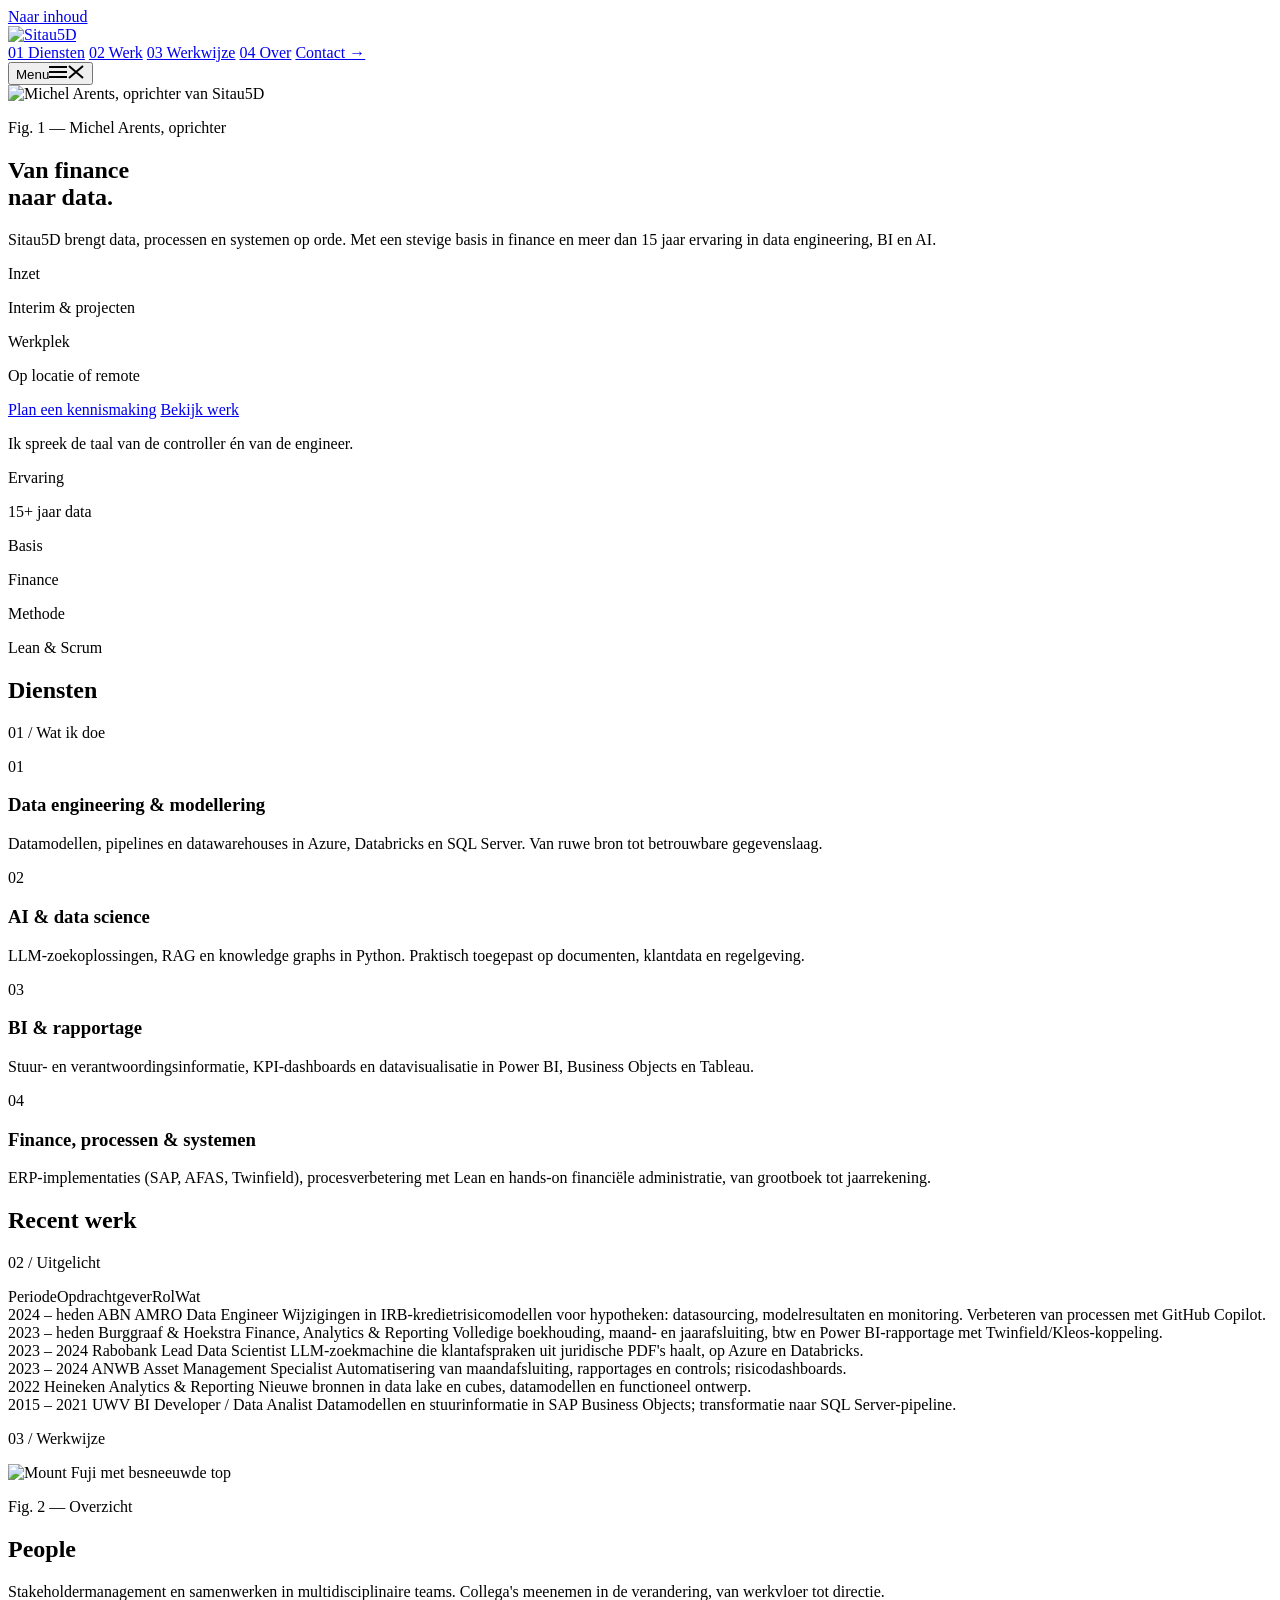
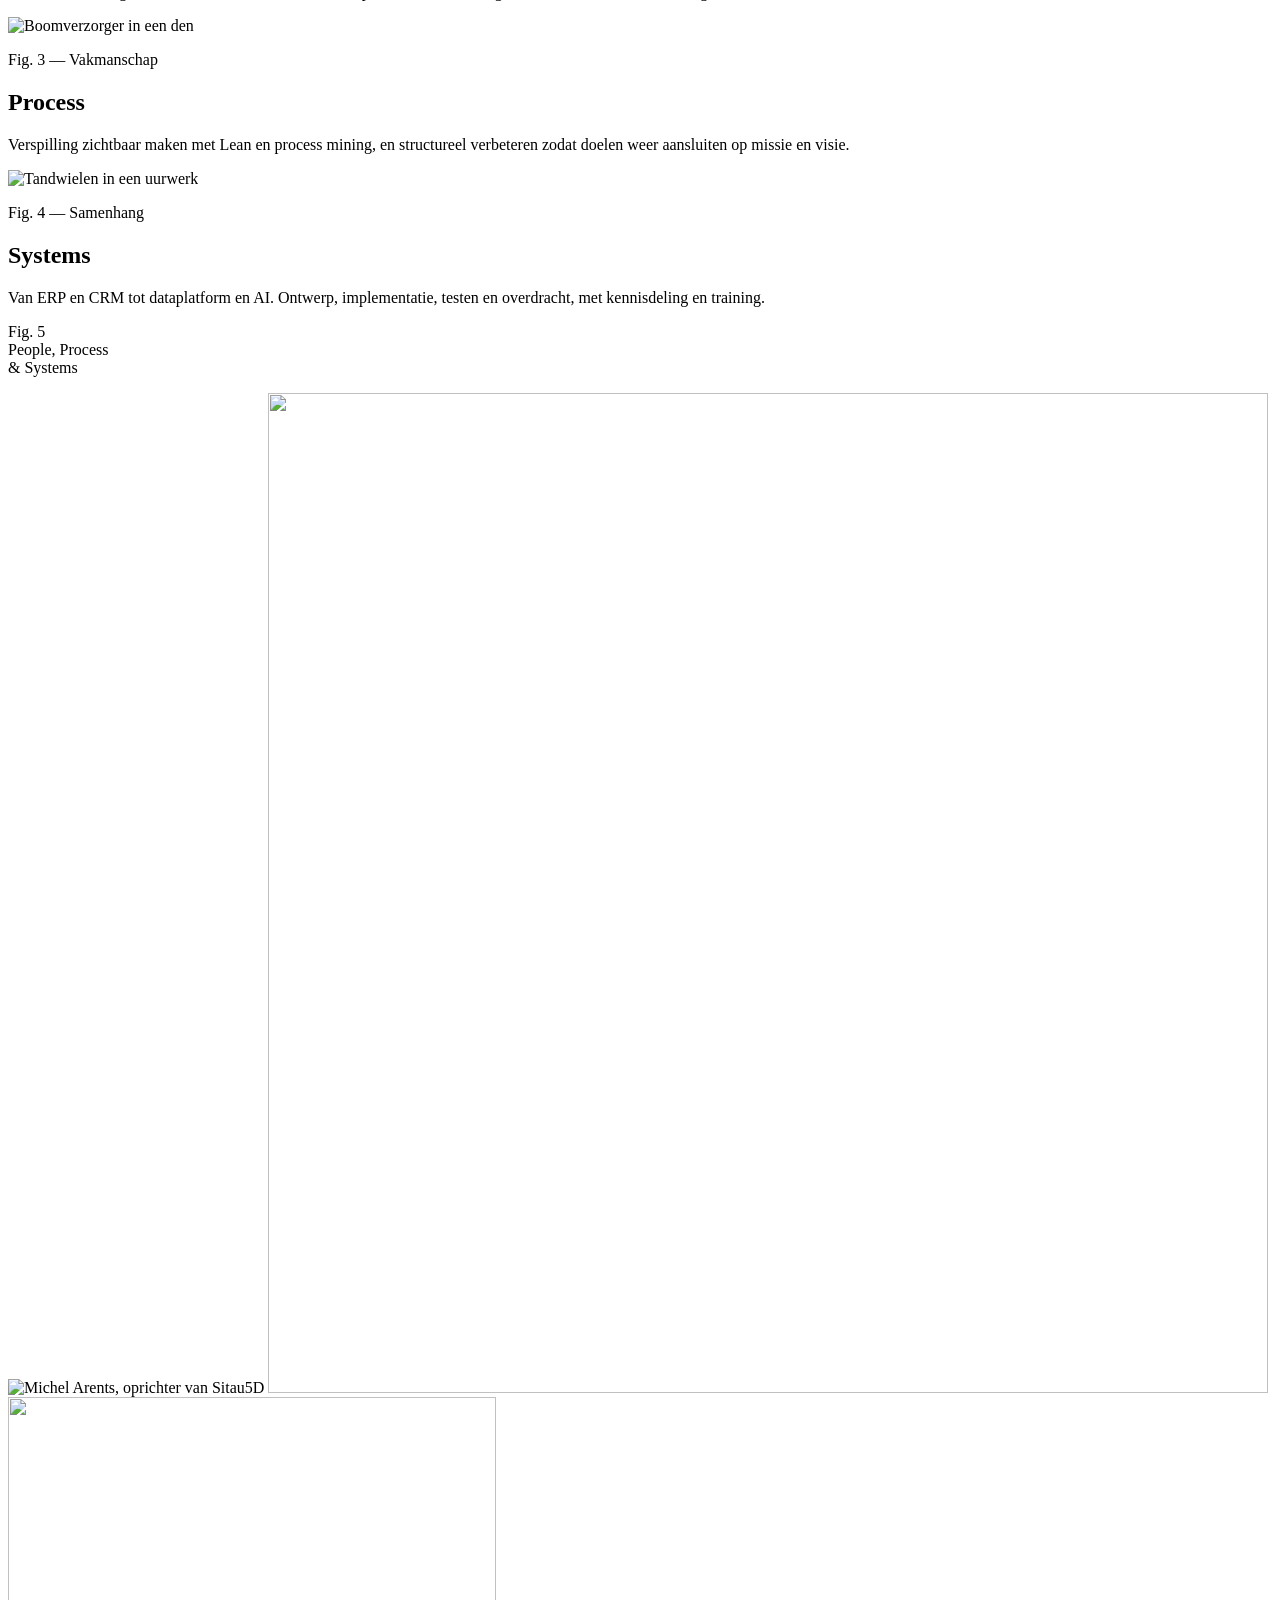
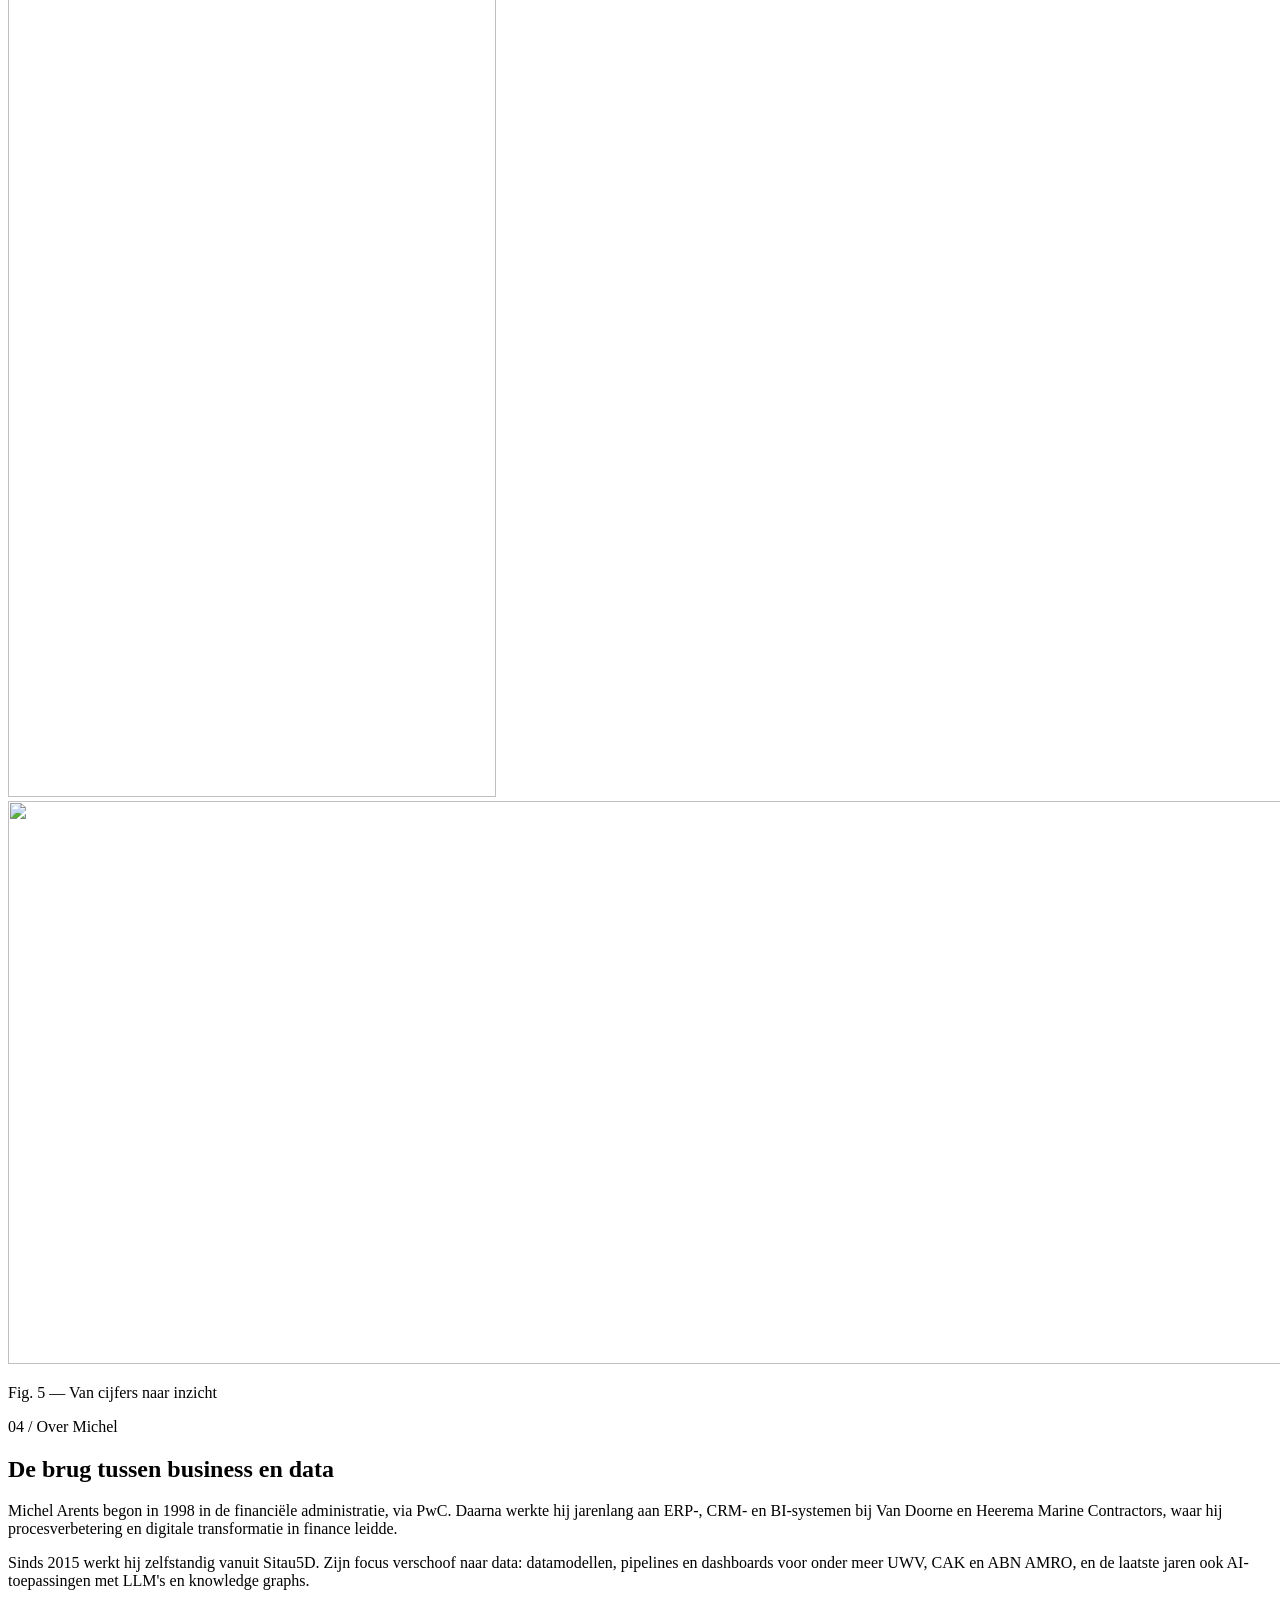
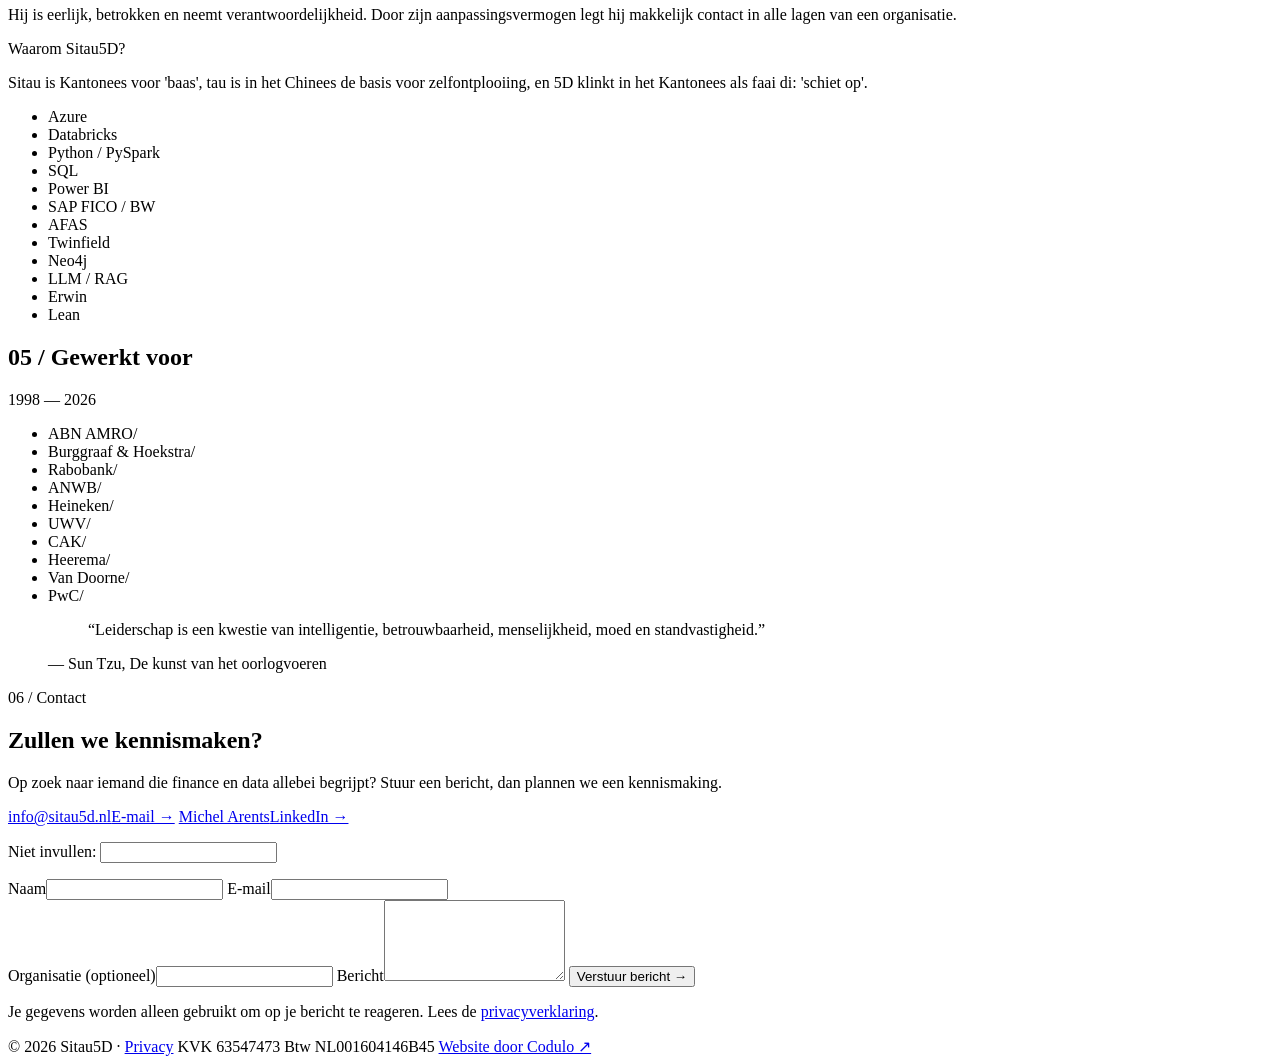
==== public/index.html @ 5952ede5 "initial commit" ====
<!doctype html>
<html lang="nl" class="no-js">
<head>
<meta charset="utf-8">
<meta name="viewport" content="width=device-width, initial-scale=1">
<title>Sitau5D – Van finance naar data</title>
<meta name="description" content="Sitau5D brengt data, processen en systemen op orde. Interim en projecten in data engineering, BI en AI, met een stevige basis in finance.">
<link rel="canonical" href="https://sitau5d.nl/">
<meta name="theme-color" content="#EFEAE1">
<script>document.documentElement.className='js'</script>

<meta property="og:type" content="website">
<meta property="og:locale" content="nl_NL">
<meta property="og:site_name" content="Sitau5D">
<meta property="og:title" content="Sitau5D – Van finance naar data">
<meta property="og:description" content="Data, processen en systemen op orde. Interim en projecten in data engineering, BI en AI, met een stevige basis in finance.">
<meta property="og:url" content="https://sitau5d.nl/">
<meta property="og:image" content="https://sitau5d.nl/img/og.jpg">
<meta property="og:image:width" content="1200">
<meta property="og:image:height" content="630">
<meta property="og:image:alt" content="Sitau5D – Van finance naar data">
<meta name="twitter:card" content="summary_large_image">
<meta name="twitter:title" content="Sitau5D – Van finance naar data">
<meta name="twitter:description" content="Data, processen en systemen op orde. Interim en projecten in data engineering, BI en AI, met een stevige basis in finance.">
<meta name="twitter:image" content="https://sitau5d.nl/img/og.jpg">

<link rel="icon" href="/favicon.ico" sizes="48x48">
<link rel="icon" href="/img/favicon-32.png" type="image/png" sizes="32x32">
<link rel="icon" href="/img/favicon-16.png" type="image/png" sizes="16x16">
<link rel="apple-touch-icon" href="/img/favicon-180.png">
<link rel="manifest" href="/site.webmanifest">

<link rel="preload" href="/fonts/archivo-latin.woff2" as="font" type="font/woff2" crossorigin>
<link rel="preload" href="/fonts/plexmono-400-latin.woff2" as="font" type="font/woff2" crossorigin>
<link rel="stylesheet" href="/css/site.css">
<script src="/js/site.js" defer></script>

<script type="application/ld+json">
{
  "@context": "https://schema.org",
  "@type": "Organization",
  "name": "Sitau5D",
  "url": "https://sitau5d.nl/",
  "logo": "https://sitau5d.nl/img/logo.png",
  "image": "https://sitau5d.nl/img/og.jpg",
  "email": "info@sitau5d.nl",
  "description": "Consultancy in data engineering, BI en AI, met een stevige basis in finance.",
  "vatID": "NL001604146B45",
  "identifier": {"@type": "PropertyValue", "propertyID": "KVK", "value": "63547473"},
  "founder": {"@type": "Person", "name": "Michel Arents", "sameAs": "https://www.linkedin.com/in/michelarents/"},
  "sameAs": ["https://www.linkedin.com/in/michelarents/"]
}
</script>
</head>
<body>
<a class="skiplink" href="#inhoud">Naar inhoud</a>

<!-- KOPBALK -->
<header class="kopbalk">
<nav class="nav" aria-label="Hoofdmenu">
<a class="nav__logo" href="#top"><img src="/img/logo.png" alt="Sitau5D" width="410" height="102"></a>
<div id="menu" class="menu">
<a href="#diensten">01 Diensten</a>
<a href="#werk">02 Werk</a>
<a href="#werkwijze">03 Werkwijze</a>
<a href="#over">04 Over</a>
<a class="menu__cta" href="#contact">Contact →</a>
</div>
<button type="button" class="nav__knop" aria-controls="menu" aria-expanded="false"><span class="nav__knop-label">Menu</span><svg class="nav__icoon-open" width="18" height="14" viewBox="0 0 18 14" aria-hidden="true"><path d="M0 2 H18 M0 7 H18 M0 12 H18" stroke="currentColor" stroke-width="2" fill="none"/></svg><svg class="nav__icoon-dicht" width="18" height="14" viewBox="0 0 18 14" aria-hidden="true" hidden><path d="M2 1 L16 13 M16 1 L2 13" stroke="currentColor" stroke-width="2" fill="none"/></svg></button>
</nav>
</header>

<main id="inhoud">

<!-- HERO: POSTER MET GEOMETRIE -->
<section id="top" class="hero">
<div class="wrap grid12 hero__grid">

<div class="poster">
<div class="abs poster__vlak"></div>
<div class="abs laag poster__punten" data-t="g.punten"></div>
<div class="abs laag rond poster__zon" data-t="g.zon"></div>
<div class="abs laag rond poster__ring" data-t="g.ring"></div>
<div class="abs poster__donker"></div>
<div class="abs laag poster__half" data-t="g.half"></div>
<div class="abs laag poster__vk" data-t="g.vk"></div>
<div class="abs laag poster__blok" data-t="g.blok"></div>
<div class="abs laag poster__lijn" data-t="g.lijn"></div>
<div class="abs poster__venster">
<img class="laag poster__michel" src="/img/prive/portret-hero.webp" alt="Michel Arents, oprichter van Sitau5D" width="720" height="1481" fetchpriority="high" data-t="g.michel">
</div>
<div class="abs laag driehoek poster__ster1" aria-hidden="true" data-t="g.ster1"></div>
<div class="abs laag driehoek poster__ster2" aria-hidden="true" data-t="g.ster2"></div>
<div class="abs laag driehoek poster__ster3" aria-hidden="true" data-t="g.ster2"></div>
<div class="korrel"></div>
<p class="fig poster__fig">Fig. 1 — Michel Arents, oprichter</p>
</div>

<h1 class="hero__kop">Van finance<br>naar <span>data.</span></h1>
<div class="hero__intro">
<p class="lead">Sitau5D brengt data, processen en systemen op orde. Met een stevige basis in finance en meer dan 15 jaar ervaring in data engineering, BI en AI.</p>
<div class="feiten">
<div class="feit">
<p class="label">Inzet</p>
<p class="feit__waarde">Interim &amp; projecten</p>
</div>
<div class="feit">
<p class="label">Werkplek</p>
<p class="feit__waarde">Op locatie of remote</p>
</div>
</div>
<div class="knoppen">
<a class="knop" href="#contact">Plan een kennismaking</a>
<a class="knop knop--rand" href="#werk">Bekijk werk</a>
</div>
</div>
</div>
</section>

<!-- STATEMENT -->
<section id="statement" class="statement">
<div class="abs laag rond statement__cirkel" data-t="v.st"></div>
<div class="abs laag rond statement__ring" data-t="v.st2"></div>
<div class="abs statement__rand"></div>
<div class="korrel"></div>
<div class="wrap grid12 statement__grid">
<p class="statement__kop">Ik spreek de taal van de controller én van de engineer.</p>
<div class="kader"><p class="label">Ervaring</p><p class="kader__waarde">15+ jaar data</p></div>
<div class="kader"><p class="label">Basis</p><p class="kader__waarde">Finance</p></div>
<div class="kader"><p class="label">Methode</p><p class="kader__waarde">Lean &amp; Scrum</p></div>
</div>
</section>

<!-- DIENSTEN -->
<section id="diensten" class="diensten">
<div class="abs laag diensten__vlak" aria-hidden="true" data-t="v.di"><div class="abs laag diensten__vlakje" data-t="v.di3"></div></div>
<div class="abs laag diensten__punten" aria-hidden="true" data-t="v.di2"></div>
<div class="wrap stapel diensten__inhoud">
<div class="sectie-kop">
<h2 class="kop-groot">Diensten</h2>
<p class="kicker">01 / Wat ik doe</p>
</div>
<div class="stapel" data-rv-group>
<article class="dienst">
<p class="dienst__nr">01</p>
<h3>Data engineering &amp; modellering</h3>
<p class="dienst__tekst">Datamodellen, pipelines en datawarehouses in Azure, Databricks en SQL Server. Van ruwe bron tot betrouwbare gegevenslaag.</p>
</article>
<article class="dienst">
<p class="dienst__nr">02</p>
<h3>AI &amp; data science</h3>
<p class="dienst__tekst">LLM-zoekoplossingen, RAG en knowledge graphs in Python. Praktisch toegepast op documenten, klantdata en regelgeving.</p>
</article>
<article class="dienst">
<p class="dienst__nr">03</p>
<h3>BI &amp; rapportage</h3>
<p class="dienst__tekst">Stuur- en verantwoordingsinformatie, KPI-dashboards en datavisualisatie in Power BI, Business Objects en Tableau.</p>
</article>
<article class="dienst">
<p class="dienst__nr">04</p>
<h3>Finance, processen &amp; systemen</h3>
<p class="dienst__tekst">ERP-implementaties (SAP, AFAS, Twinfield), procesverbetering met Lean en hands-on financiële administratie, van grootboek tot jaarrekening.</p>
</article>
</div>
</div>
</section>

<!-- WERK -->
<section id="werk" class="werk ruit">
<div class="wrap stapel werk__inhoud">
<div class="sectie-kop">
<h2 class="kop-groot">Recent werk</h2>
<p class="kicker">02 / Uitgelicht</p>
</div>
<div class="tabel-scroll">
<div class="tabel" role="table" aria-label="Recent werk" data-rv-group>
<div class="tabel__kop" role="row"><span class="k-jaar" role="columnheader">Periode</span><span class="k-klant" role="columnheader">Opdrachtgever</span><span class="k-rol" role="columnheader">Rol</span><span class="k-wat" role="columnheader">Wat</span></div>
<div class="rij" role="row">
<span class="k-jaar" role="cell">2024 – heden</span>
<span class="k-klant" role="cell">ABN AMRO</span>
<span class="k-rol" role="cell">Data Engineer</span>
<span class="k-wat" role="cell">Wijzigingen in IRB-kredietrisicomodellen voor hypotheken: datasourcing, modelresultaten en monitoring. Verbeteren van processen met GitHub Copilot.</span>
</div>
<div class="rij" role="row">
<span class="k-jaar" role="cell">2023 – heden</span>
<span class="k-klant" role="cell">Burggraaf &amp; Hoekstra</span>
<span class="k-rol" role="cell">Finance, Analytics &amp; Reporting</span>
<span class="k-wat" role="cell">Volledige boekhouding, maand- en jaarafsluiting, btw en Power BI-rapportage met Twinfield/Kleos-koppeling.</span>
</div>
<div class="rij" role="row">
<span class="k-jaar" role="cell">2023 – 2024</span>
<span class="k-klant" role="cell">Rabobank</span>
<span class="k-rol" role="cell">Lead Data Scientist</span>
<span class="k-wat" role="cell">LLM-zoekmachine die klantafspraken uit juridische PDF's haalt, op Azure en Databricks.</span>
</div>
<div class="rij" role="row">
<span class="k-jaar" role="cell">2023 – 2024</span>
<span class="k-klant" role="cell">ANWB</span>
<span class="k-rol" role="cell">Asset Management Specialist</span>
<span class="k-wat" role="cell">Automatisering van maandafsluiting, rapportages en controls; risicodashboards.</span>
</div>
<div class="rij" role="row">
<span class="k-jaar" role="cell">2022</span>
<span class="k-klant" role="cell">Heineken</span>
<span class="k-rol" role="cell">Analytics &amp; Reporting</span>
<span class="k-wat" role="cell">Nieuwe bronnen in data lake en cubes, datamodellen en functioneel ontwerp.</span>
</div>
<div class="rij" role="row">
<span class="k-jaar" role="cell">2015 – 2021</span>
<span class="k-klant" role="cell">UWV</span>
<span class="k-rol" role="cell">BI Developer / Data Analist</span>
<span class="k-wat" role="cell">Datamodellen en stuurinformatie in SAP Business Objects; transformatie naar SQL Server-pipeline.</span>
</div>
</div>
</div>
</div>
</section>

<!-- WERKWIJZE: FOTOVLAKKEN -->
<section id="werkwijze" class="werkwijze">
<div class="abs laag rond ww__zon" aria-hidden="true" data-t="w.zon"></div>
<div class="abs laag ww__lijn" aria-hidden="true" data-t="w.lijn"></div>
<div class="abs laag driehoek ww__ster" aria-hidden="true" data-t="w.ster"></div>
<div class="wrap ww__pad">
<p class="kicker kicker--lijn">03 / Werkwijze</p>
<div class="grid12 ww">
<div class="laag ww__foto ww__foto--a" data-t="w.a">
<img src="/img/fuji.webp" alt="Mount Fuji met besneeuwde top" width="900" height="675" loading="lazy" decoding="async">
<p class="fig">Fig. 2 — Overzicht</p>
</div>
<h2 class="ww__kop ww__kop--people">People</h2>
<p class="ww__tekst ww__tekst--people">Stakeholdermanagement en samenwerken in multidisciplinaire teams. Collega's meenemen in de verandering, van werkvloer tot directie.</p>
<div class="laag ww__foto ww__foto--b" data-t="w.b">
<img src="/img/boomverzorger.webp" alt="Boomverzorger in een den" width="560" height="527" loading="lazy" decoding="async">
<p class="fig">Fig. 3 — Vakmanschap</p>
</div>
<h2 class="ww__kop ww__kop--process">Process</h2>
<p class="ww__tekst ww__tekst--process">Verspilling zichtbaar maken met Lean en process mining, en structureel verbeteren zodat doelen weer aansluiten op missie en visie.</p>
<div class="laag ww__foto ww__foto--c" data-t="w.c">
<img src="/img/uurwerk.webp" alt="Tandwielen in een uurwerk" width="1200" height="800" loading="lazy" decoding="async">
<p class="fig">Fig. 4 — Samenhang</p>
</div>
<h2 class="ww__kop ww__kop--systems">Systems</h2>
<p class="ww__tekst ww__tekst--systems">Van ERP en CRM tot dataplatform en AI. Ontwerp, implementatie, testen en overdracht, met kennisdeling en training.</p>
</div>
</div>
</section>

<!-- OVER -->
<section id="over" class="over">
<div class="wrap grid12 over__grid">
<div class="over__beeld">
<div id="collage" class="collage">
<div class="abs laag ruit collage__ruit" data-t="h.ruit"></div>
<div class="abs laag collage__blok" data-t="h.blok"></div>
<div class="abs laag collage__band" data-t="h.blok"></div>
<p class="label collage__fig">Fig. 5<br>People, Process<br>&amp; Systems</p>
<div class="abs laag collage__gat" data-t="h.gatT"></div>
<img class="collage__hoofd" src="/img/prive/portret-hoofd.webp" alt="Michel Arents, oprichter van Sitau5D" width="1000" height="1000" loading="lazy" decoding="async">
<img class="laag collage__deksel" src="/img/prive/portret-deksel.webp" alt="" width="1000" height="1000" loading="lazy" decoding="async" data-t="h.deksel">
<div class="abs collage__luik">
<img class="laag collage__mini" src="/img/prive/portret-mini.webp" alt="" width="488" height="1000" loading="lazy" decoding="async" data-t="h.mini">
</div>
<img class="laag collage__berg" src="/img/berg-voorgrond.webp" alt="" width="1300" height="563" loading="lazy" decoding="async" data-t="h.berg">
<div class="korrel"></div>
</div>
<p class="fig">Fig. 5 — Van cijfers naar inzicht</p>
</div>
<div class="over__tekst">
<p class="kicker kicker--lijn">04 / Over Michel</p>
<h2 class="kop-groot">De brug tussen business en data</h2>
<p>Michel Arents begon in 1998 in de financiële administratie, via PwC. Daarna werkte hij jarenlang aan ERP-, CRM- en BI-systemen bij Van Doorne en Heerema Marine Contractors, waar hij procesverbetering en digitale transformatie in finance leidde.</p>
<p>Sinds 2015 werkt hij zelfstandig vanuit Sitau5D. Zijn focus verschoof naar data: datamodellen, pipelines en dashboards voor onder meer UWV, CAK en ABN AMRO, en de laatste jaren ook AI-toepassingen met LLM's en knowledge graphs.</p>
<p>Hij is eerlijk, betrokken en neemt verantwoordelijkheid. Door zijn aanpassingsvermogen legt hij makkelijk contact in alle lagen van een organisatie.</p>
<div class="waarom">
<p class="label">Waarom Sitau5D?</p>
<p>Sitau is Kantonees voor 'baas', tau is in het Chinees de basis voor zelfontplooiing, en 5D klinkt in het Kantonees als faai di: 'schiet op'.</p>
</div>
<ul class="kaal skills" aria-label="Vaardigheden">
<li>Azure</li>
<li>Databricks</li>
<li>Python / PySpark</li>
<li>SQL</li>
<li>Power BI</li>
<li>SAP FICO / BW</li>
<li>AFAS</li>
<li>Twinfield</li>
<li>Neo4j</li>
<li>LLM / RAG</li>
<li>Erwin</li>
<li>Lean</li>
</ul>
</div>
</div>
</section>

<!-- OPDRACHTGEVERS (typografisch) -->
<section class="klanten" aria-labelledby="klanten-kop">
<div class="abs laag rond klanten__cirkel" aria-hidden="true"></div>
<div class="abs driehoek klanten__ster" aria-hidden="true"></div>
<div class="wrap stapel klanten__inhoud">
<div class="klanten__kop">
<h2 id="klanten-kop" class="kicker">05 / Gewerkt voor</h2>
<p class="kicker">1998 — 2026</p>
</div>
<ul class="kaal klanten__lijst">
<li>ABN AMRO<span aria-hidden="true">/</span></li>
<li>Burggraaf &amp; Hoekstra<span aria-hidden="true">/</span></li>
<li>Rabobank<span aria-hidden="true">/</span></li>
<li>ANWB<span aria-hidden="true">/</span></li>
<li>Heineken<span aria-hidden="true">/</span></li>
<li>UWV<span aria-hidden="true">/</span></li>
<li>CAK<span aria-hidden="true">/</span></li>
<li>Heerema<span aria-hidden="true">/</span></li>
<li>Van Doorne<span aria-hidden="true">/</span></li>
<li>PwC<span aria-hidden="true">/</span></li>
</ul>
</div>
</section>

<!-- CITAAT: MIXED MEDIA -->
<section id="citaat" class="citaat">
<div class="abs laag citaat__tint"></div>
<div class="korrel"></div>
<div class="wrap grid12 citaat__grid">
<figure class="laag ruit citaat__papier" data-t="c.papier">
<blockquote><p>“Leiderschap is een kwestie van intelligentie, betrouwbaarheid, menselijkheid, moed en standvastigheid.”</p></blockquote>
<figcaption>— Sun Tzu, De kunst van het oorlogvoeren</figcaption>
</figure>
</div>
</section>

<!-- CONTACT -->
<section id="contact" class="contact">
<div class="abs laag rond contact__cirkel" aria-hidden="true" data-t="v.co"></div>
<div class="abs laag driehoek contact__ster" aria-hidden="true" data-t="v.co2"></div>
<div class="wrap grid12 contact__grid">
<div class="contact__tekst">
<p class="kicker kicker--lijn">06 / Contact</p>
<h2 class="kop-groot">Zullen we kennis&shy;maken?</h2>
<p>Op zoek naar iemand die finance en data allebei begrijpt? Stuur een bericht, dan plannen we een kennismaking.</p>
<div class="contactlijst">
<a class="contactlink" href="mailto:info@sitau5d.nl"><span>info@sitau5d.nl</span><span class="label">E-mail →</span></a>
<a class="contactlink" href="https://www.linkedin.com/in/michelarents/" target="_blank" rel="noopener"><span>Michel Arents</span><span class="label">LinkedIn →</span></a>
</div>
</div>
<form class="form" name="contact" method="POST" action="/bedankt/" data-netlify="true" netlify-honeypot="bot-field">
<input type="hidden" name="form-name" value="contact">
<p class="form__honing"><label>Niet invullen: <input name="bot-field" tabindex="-1" autocomplete="off"></label></p>
<div class="form__rij">
<label class="veld">Naam<input type="text" name="naam" autocomplete="name" required></label>
<label class="veld">E-mail<input type="email" name="email" autocomplete="email" required></label>
</div>
<label class="veld">Organisatie (optioneel)<input type="text" name="organisatie" autocomplete="organization"></label>
<label class="veld">Bericht<textarea name="bericht" rows="5" required></textarea></label>
<button type="submit" class="form__knop">Verstuur bericht →</button>
<p class="form__privacy">Je gegevens worden alleen gebruikt om op je bericht te reageren. Lees de <a href="/privacy/">privacyverklaring</a>.</p>
</form>
</div>
</section>

</main>

<!-- VOET -->
<footer class="voet">
<div class="wrap voet__grid">
<span>© 2026 Sitau5D · <a class="voet__privacy" href="/privacy/">Privacy</a></span>
<span>KVK 63547473</span>
<span>Btw NL001604146B45</span>
<a href="https://codulo.nl" target="_blank" rel="noopener">Website door Codulo ↗</a>
</div>
</footer>
</body>
</html>
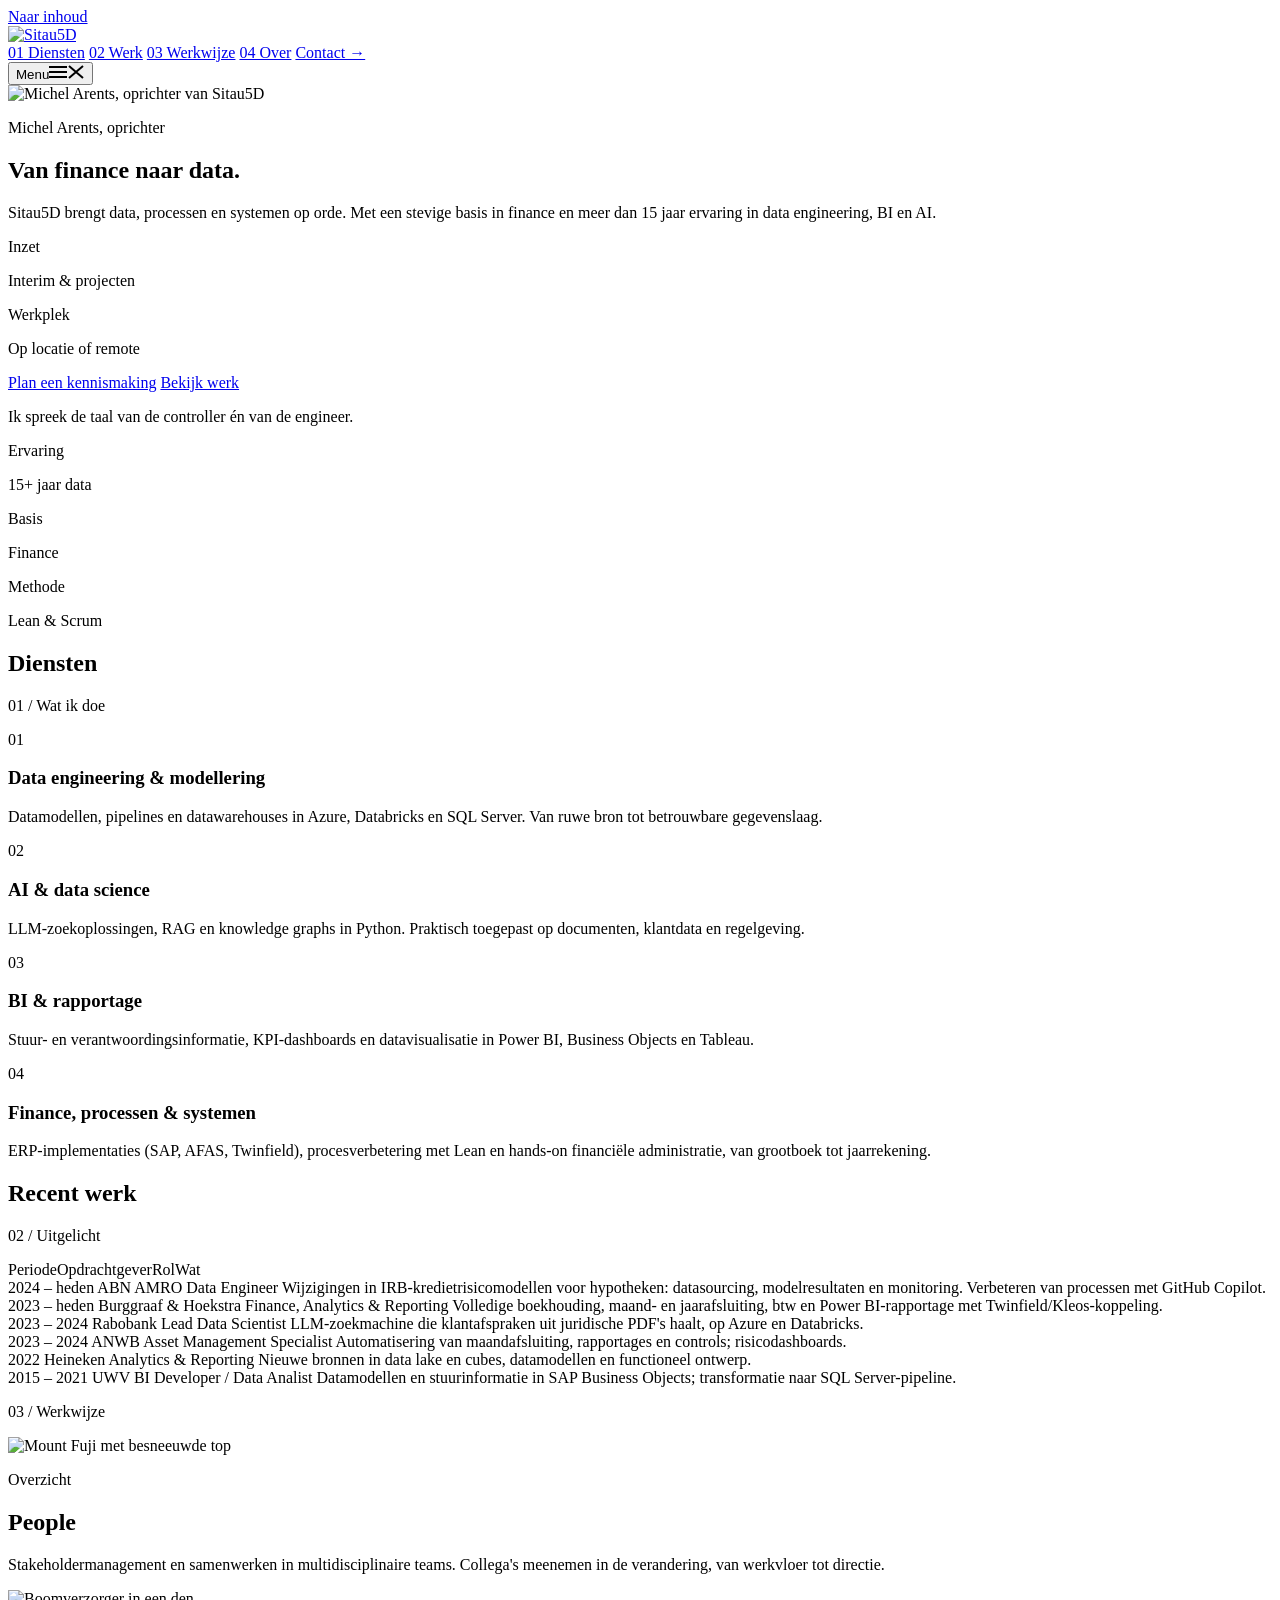
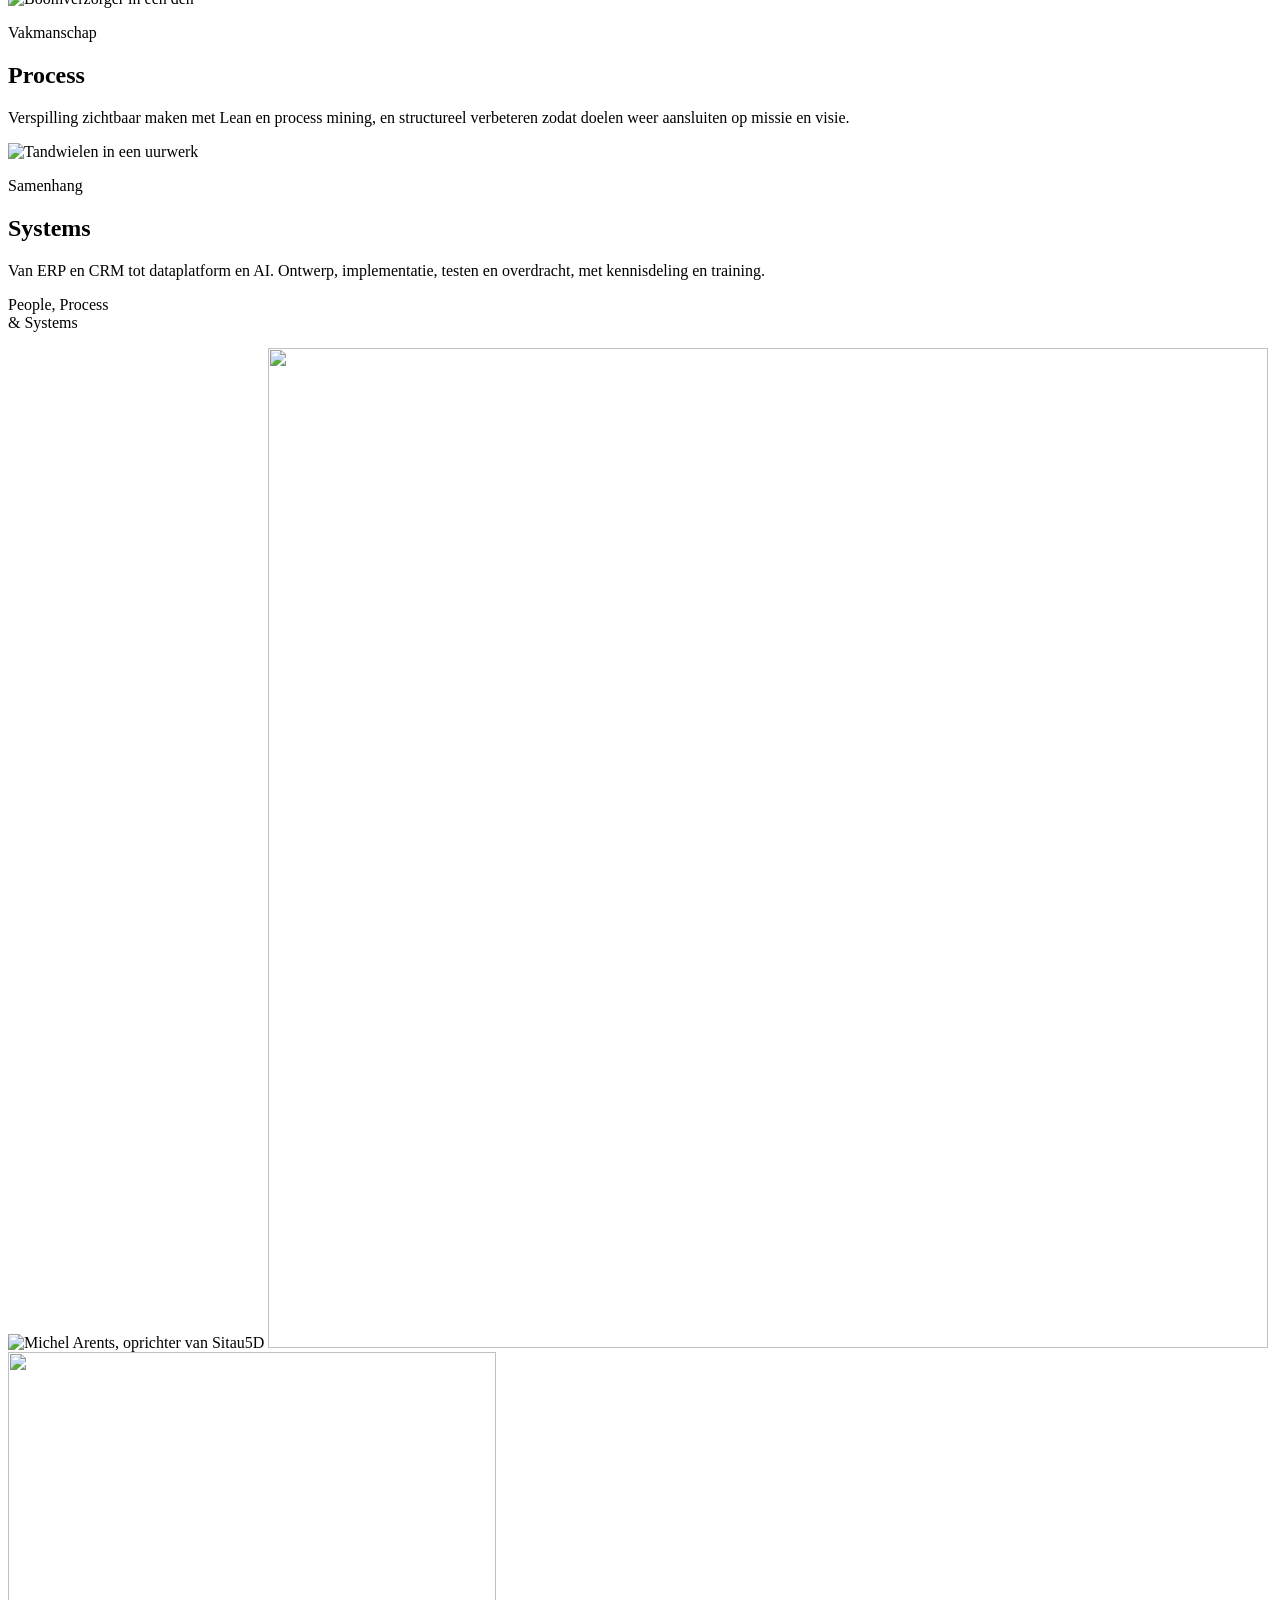
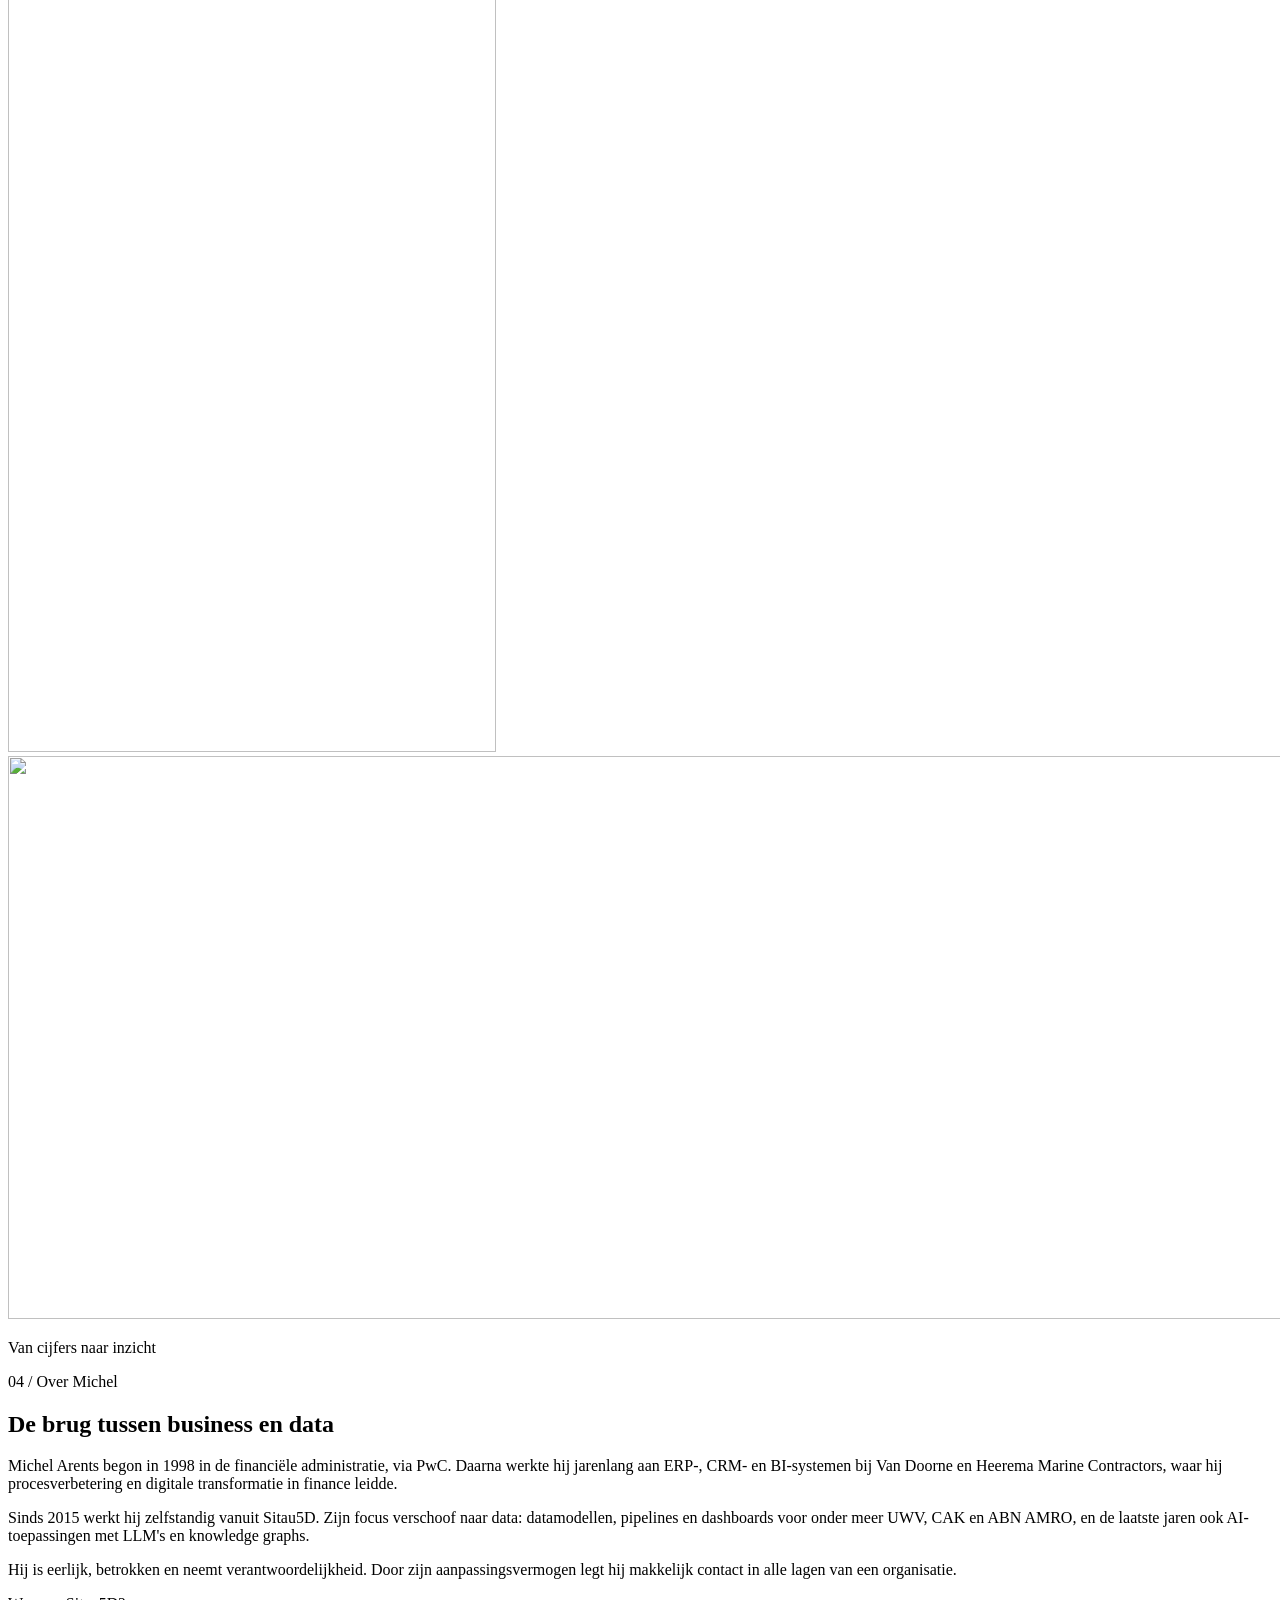
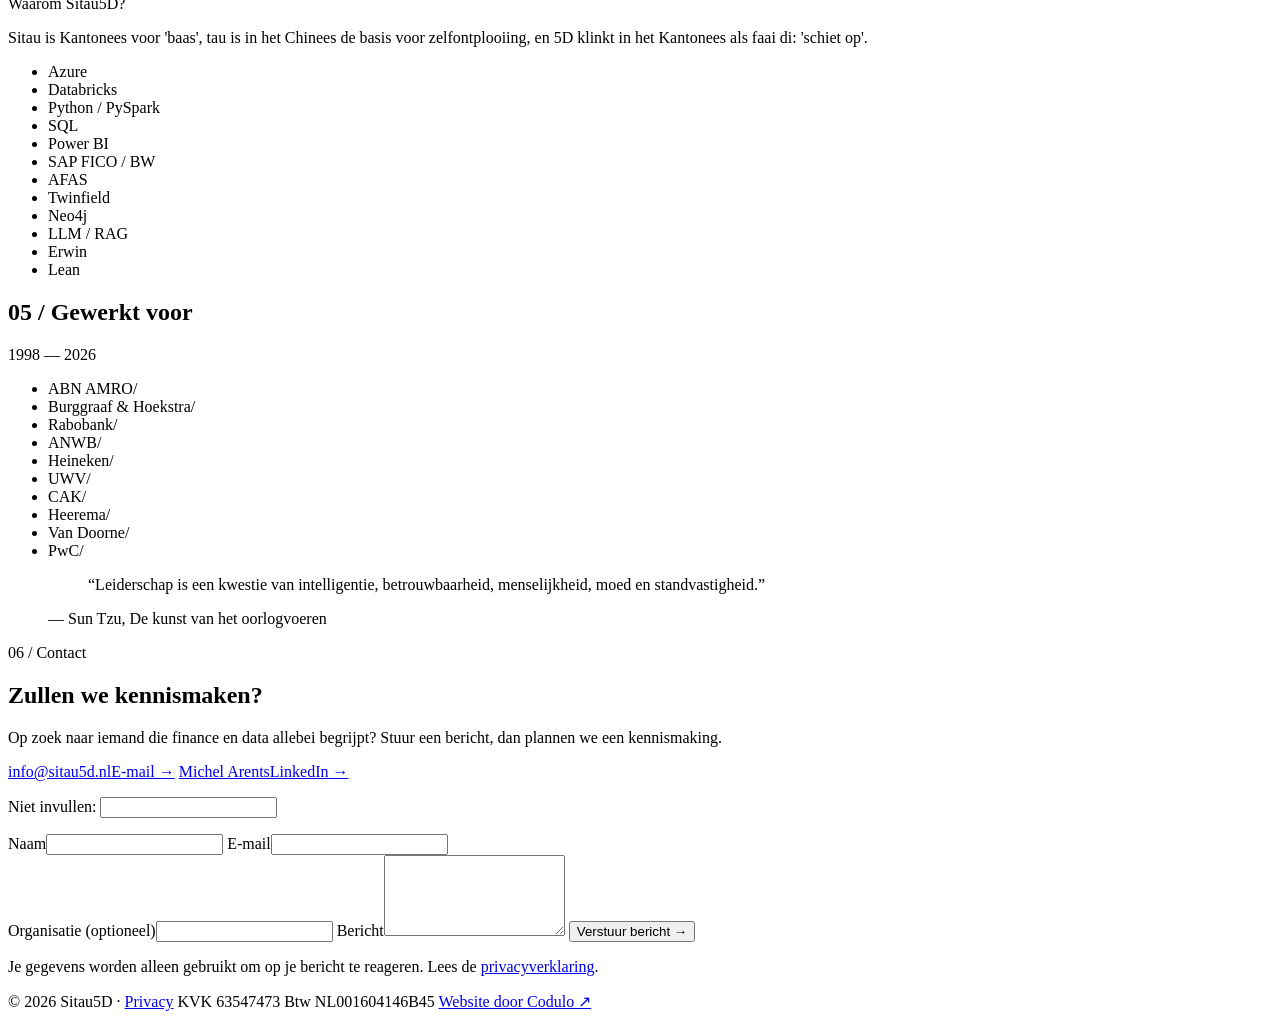
==== commit 64babb4f: "Scroll-effecten toegevoegd. Sticky menu. Fig-tekst weggehaald." ====
--- a/public/index.html
+++ b/public/index.html
@@ -93,10 +93,10 @@
 <div class="abs laag driehoek poster__ster2" aria-hidden="true" data-t="g.ster2"></div>
 <div class="abs laag driehoek poster__ster3" aria-hidden="true" data-t="g.ster2"></div>
 <div class="korrel"></div>
-<p class="fig poster__fig">Fig. 1 — Michel Arents, oprichter</p>
-</div>
-
-<h1 class="hero__kop">Van finance<br>naar <span>data.</span></h1>
+<p class="fig poster__fig">Michel Arents, oprichter</p>
+</div>
+
+<h1 class="hero__kop"><span class="hero__regel">Van finance</span> <span class="hero__regel">naar <span class="hero__accent">data.</span></span></h1>
 <div class="hero__intro">
 <p class="lead">Sitau5D brengt data, processen en systemen op orde. Met een stevige basis in finance en meer dan 15 jaar ervaring in data engineering, BI en AI.</p>
 <div class="feiten">
@@ -226,19 +226,19 @@
 <div class="grid12 ww">
 <div class="laag ww__foto ww__foto--a" data-t="w.a">
 <img src="/img/fuji.webp" alt="Mount Fuji met besneeuwde top" width="900" height="675" loading="lazy" decoding="async">
-<p class="fig">Fig. 2 — Overzicht</p>
+<p class="fig">Overzicht</p>
 </div>
 <h2 class="ww__kop ww__kop--people">People</h2>
 <p class="ww__tekst ww__tekst--people">Stakeholdermanagement en samenwerken in multidisciplinaire teams. Collega's meenemen in de verandering, van werkvloer tot directie.</p>
 <div class="laag ww__foto ww__foto--b" data-t="w.b">
 <img src="/img/boomverzorger.webp" alt="Boomverzorger in een den" width="560" height="527" loading="lazy" decoding="async">
-<p class="fig">Fig. 3 — Vakmanschap</p>
+<p class="fig">Vakmanschap</p>
 </div>
 <h2 class="ww__kop ww__kop--process">Process</h2>
 <p class="ww__tekst ww__tekst--process">Verspilling zichtbaar maken met Lean en process mining, en structureel verbeteren zodat doelen weer aansluiten op missie en visie.</p>
 <div class="laag ww__foto ww__foto--c" data-t="w.c">
 <img src="/img/uurwerk.webp" alt="Tandwielen in een uurwerk" width="1200" height="800" loading="lazy" decoding="async">
-<p class="fig">Fig. 4 — Samenhang</p>
+<p class="fig">Samenhang</p>
 </div>
 <h2 class="ww__kop ww__kop--systems">Systems</h2>
 <p class="ww__tekst ww__tekst--systems">Van ERP en CRM tot dataplatform en AI. Ontwerp, implementatie, testen en overdracht, met kennisdeling en training.</p>
@@ -254,7 +254,7 @@
 <div class="abs laag ruit collage__ruit" data-t="h.ruit"></div>
 <div class="abs laag collage__blok" data-t="h.blok"></div>
 <div class="abs laag collage__band" data-t="h.blok"></div>
-<p class="label collage__fig">Fig. 5<br>People, Process<br>&amp; Systems</p>
+<p class="label collage__fig">People, Process<br>&amp; Systems</p>
 <div class="abs laag collage__gat" data-t="h.gatT"></div>
 <img class="collage__hoofd" src="/img/prive/portret-hoofd.webp" alt="Michel Arents, oprichter van Sitau5D" width="1000" height="1000" loading="lazy" decoding="async">
 <img class="laag collage__deksel" src="/img/prive/portret-deksel.webp" alt="" width="1000" height="1000" loading="lazy" decoding="async" data-t="h.deksel">
@@ -264,7 +264,7 @@
 <img class="laag collage__berg" src="/img/berg-voorgrond.webp" alt="" width="1300" height="563" loading="lazy" decoding="async" data-t="h.berg">
 <div class="korrel"></div>
 </div>
-<p class="fig">Fig. 5 — Van cijfers naar inzicht</p>
+<p class="fig">Van cijfers naar inzicht</p>
 </div>
 <div class="over__tekst">
 <p class="kicker kicker--lijn">04 / Over Michel</p>
